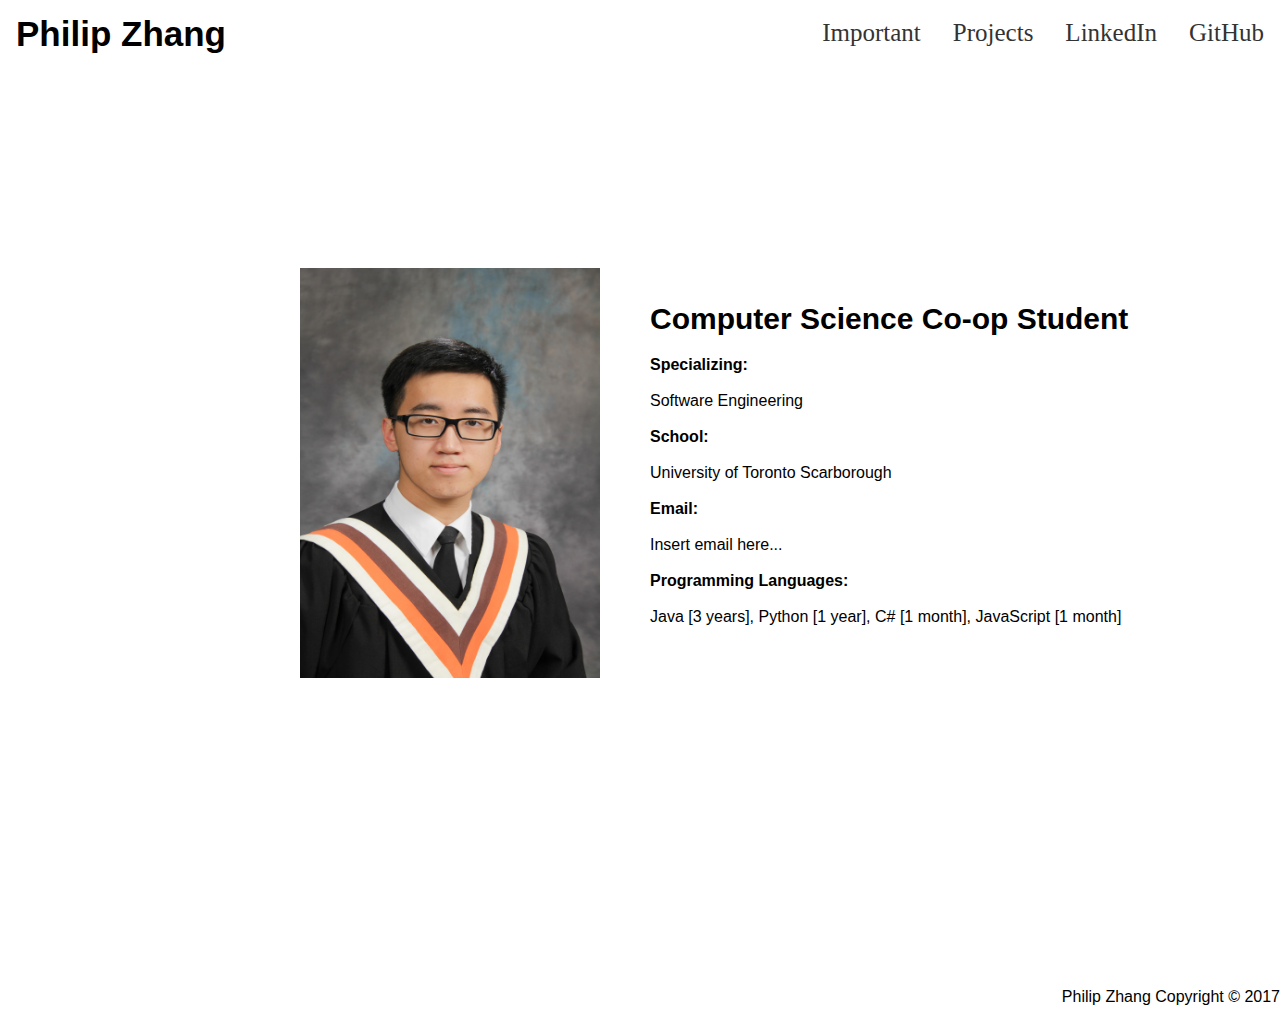
==== main.html @ 1d0159fe "Recoded some of the css" ====
<!DOCTYPE html>
<html>
<head>
    <title>Philip's Website</title>
    <meta charset="utf-8">
    <link rel="stylesheet" type ="text/css" href= "style.css">
    <link rel="icon" href="icon.png">
</head>
    
<body class="body">
    <div class="topnav" id="topnav">
        <b>Philip Zhang</b>
        <a href="https://github.com/logicallyInvalid" target="_blank">GitHub</a>
        <a href="https://www.linkedin.com/in/philip-zhang-3b7246127" target="_blank">LinkedIn</a>
        <a href="projects.html" target="_self">Projects</a>
        <a onclick="openWin()">Important</a>
    </div>
        
    <div class="intro">
        <img src="images/pictureofme.jpg" alt="A picture of me">
        <h1>Computer Science Co-op Student</h1><br>
        <p id ="Maintext">
            <Strong>Specializing:<br></Strong> <br>Software Engineering <br><br>
            <Strong>School:<br></Strong> <br>University of Toronto Scarborough <br><br>
            <Strong>Email:<br></Strong> <br>Insert email here...<br><br>
            <Strong>Programming Languages:<br></Strong> <br>Java [3 years], Python [1 year], C# [1 month], JavaScript [1 month]
        </p>
    </div>
    
    <div class= "bottom">
        <p id="copyright">Philip Zhang Copyright © 2017</p>
    </div>
    
    <script src="JavaScript/main.js"></script>
</body>

</html>
---- style.css ----
* {
    box-sizing: border-box;
    position: relative;
}

/* Top bar styles */
.topnav {
    background-color: rgba(255, 255, 255, 0.53);
    overflow: hidden;
}

.topnav a {
    /*Puts the options to the right*/
    float: right;
    display: block;
    color: #333;
    text-align: center;
    padding: 14px 16px;
    text-decoration: none;
    font-size: 25px;
    /*Move the options in the center*/
    margin-top: 5px;
    margin-bottom: 5px;
}

.topnav a:hover {
    background-color: #ddd;
    color: black;
}

.topnav a.active {
    background-color: #4CAF50;
    color: white;
}

.topnav .icon {
    display: none;
}

b {
    float: left;
    display: block;
    color: black;
    text-align: center;
    padding: 14px 16px;
    text-decoration: none;
    font-size: 35px;
    font-family: sans-serif;
}

/* Body Style */
.body {
    background-image: url(images/background.jpg);
    background-repeat: no-repeat;
    background-size: cover;
    top:0;
    bottom:0;
    left:0;
    right:0;
    margin: auto;
}

img {
    left: 250px;
    padding: 50px;
    height: 510px;
    width: 400px;
    top: 150px;
}

h1 {
    color: black;
    font-family: sans-serif;
    font-size: 30px;
    width: 500px;
    height: 30px;
    left: 650px;
    bottom: 300px;
}

.intro {
    height: auto;
    width: auto;
    /*border: 2px solid red;*/
}

#Maintext {
    font-family: sans-serif;
    color: black;
    width: 50%;
    bottom: 330px;
    left: 650px;
}

/* Bottom Style */
.bottom {
    background-color: rgba(255, 255, 255, 0.53);
    overflow: hidden;
}

#copyright {
    float: right;
    font-family: sans-serif;
}
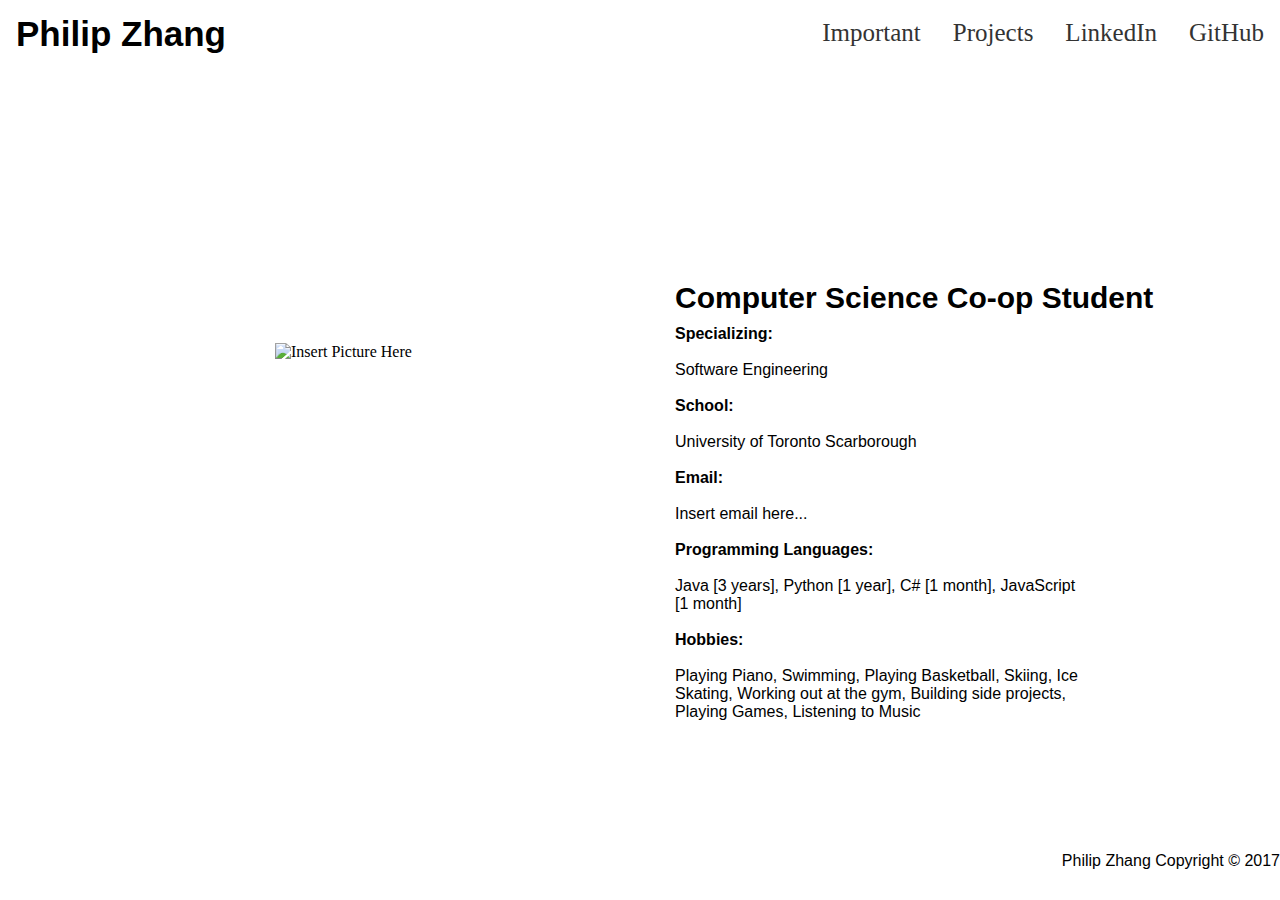
==== commit 55258f9d: "reposition the text" ====
--- a/main.html
+++ b/main.html
@@ -8,22 +8,24 @@
 </head>
     
 <body class="body">
+    <!embed name="forfun" loop="true" hidden="true" src="Disfigure%20-%20Blank%20%5BNCS%20Release%5D.mp3">
     <div class="topnav" id="topnav">
         <b>Philip Zhang</b>
-        <a href="https://github.com/logicallyInvalid" target="_blank">GitHub</a>
+        <a href="https://github.com/Veracities" target="_blank">GitHub</a>
         <a href="https://www.linkedin.com/in/philip-zhang-3b7246127" target="_blank">LinkedIn</a>
         <a href="projects.html" target="_self">Projects</a>
         <a onclick="openWin()">Important</a>
     </div>
         
     <div class="intro">
-        <img src="images/pictureofme.jpg" alt="A picture of me">
+        <img src="" alt="Insert Picture Here">
         <h1>Computer Science Co-op Student</h1><br>
         <p id ="Maintext">
             <Strong>Specializing:<br></Strong> <br>Software Engineering <br><br>
             <Strong>School:<br></Strong> <br>University of Toronto Scarborough <br><br>
             <Strong>Email:<br></Strong> <br>Insert email here...<br><br>
-            <Strong>Programming Languages:<br></Strong> <br>Java [3 years], Python [1 year], C# [1 month], JavaScript [1 month]
+            <Strong>Programming Languages:<br></Strong> <br>Java [3 years], Python [1 year], C# [1 month], JavaScript [1 month]<br><br>
+            <Strong>Hobbies:<br></Strong><br> Playing Piano, Swimming, Playing Basketball, Skiing, Ice Skating, Working out at the gym, Building side projects, Playing Games, Listening to Music
         </p>
     </div>
     
--- a/style.css
+++ b/style.css
@@ -50,7 +50,7 @@
 
 /* Body Style */
 .body {
-    background-image: url(images/background.jpg);
+    background-image: url(images/d.jpg);
     background-repeat: no-repeat;
     background-size: cover;
     top:0;
@@ -61,7 +61,7 @@
 }
 
 img {
-    left: 250px;
+    left: 100px;
     padding: 50px;
     height: 510px;
     width: 400px;
@@ -69,27 +69,28 @@
 }
 
 h1 {
-    color: black;
-    font-family: sans-serif;
     font-size: 30px;
     width: 500px;
     height: 30px;
-    left: 650px;
-    bottom: 300px;
+}
+
+h1, #Maintext {
+    left: 550px;
+    font-family: sans-serif;
+    color: black;
 }
 
 .intro {
-    height: auto;
-    width: auto;
-    /*border: 2px solid red;*/
+    margin-left: 125px;
+    margin-right: 125px;
+    margin-top: 75px;
+    margin-bottom: 75px;
+    background-color: rgba(255, 255, 255, 0.53);
 }
 
 #Maintext {
-    font-family: sans-serif;
-    color: black;
-    width: 50%;
-    bottom: 330px;
-    left: 650px;
+    width: 40%;
+    bottom: 40px;
 }
 
 /* Bottom Style */
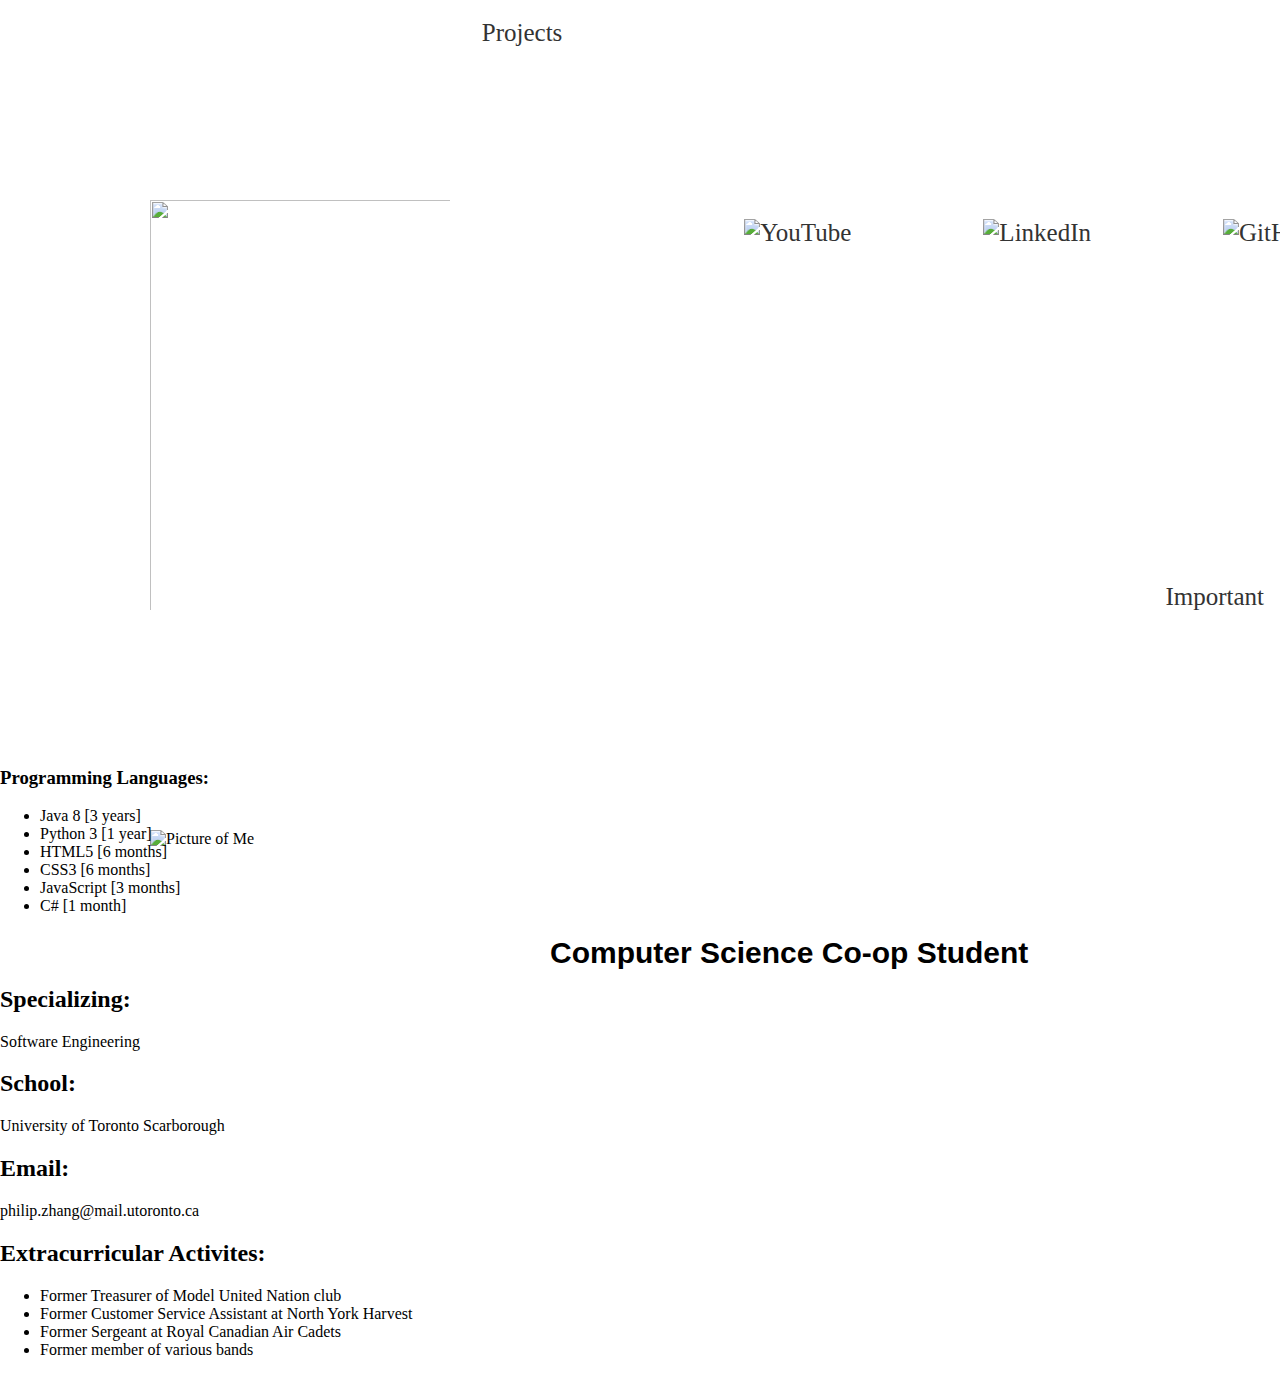
==== commit d24daa39: "update info" ====
--- a/main.html
+++ b/main.html
@@ -3,37 +3,72 @@
 <head>
     <title>Philip's Website</title>
     <meta charset="utf-8">
+    <script src="JavaScript/main.js"></script>
     <link rel="stylesheet" type ="text/css" href= "style.css">
     <link rel="icon" href="icon.png">
 </head>
     
 <body class="body">
-    <!embed name="forfun" loop="true" hidden="true" src="Disfigure%20-%20Blank%20%5BNCS%20Release%5D.mp3">
     <div class="topnav" id="topnav">
-        <b>Philip Zhang</b>
-        <a href="https://github.com/Veracities" target="_blank">GitHub</a>
-        <a href="https://www.linkedin.com/in/philip-zhang-3b7246127" target="_blank">LinkedIn</a>
+        <img src="images/name.png" id="name">
+        <a href= "https://github.com/Veracities" target="_blank">
+            <img src="images/github.png" id ="github" alt="GitHub">
+        </a>
+        <a href="https://www.linkedin.com/in/philip-zhang-3b7246127" target="_blank">
+            <img src="images/linkedin.png" id ="linkedin" alt="LinkedIn">
+        </a>
+        <a href="https://www.youtube.com/channel/UCBZC2u1Xl12IpMITeMt7UeA"  target="_blank">
+            <img src="images/youtube.png" id="youtube" alt="YouTube">
+        </a>
         <a href="projects.html" target="_self">Projects</a>
         <a onclick="openWin()">Important</a>
     </div>
         
-    <div class="intro">
-        <img src="" alt="Insert Picture Here">
-        <h1>Computer Science Co-op Student</h1><br>
-        <p id ="Maintext">
-            <Strong>Specializing:<br></Strong> <br>Software Engineering <br><br>
-            <Strong>School:<br></Strong> <br>University of Toronto Scarborough <br><br>
-            <Strong>Email:<br></Strong> <br>Insert email here...<br><br>
-            <Strong>Programming Languages:<br></Strong> <br>Java [3 years], Python [1 year], C# [1 month], JavaScript [1 month]<br><br>
-            <Strong>Hobbies:<br></Strong><br> Playing Piano, Swimming, Playing Basketball, Skiing, Ice Skating, Working out at the gym, Building side projects, Playing Games, Listening to Music
-        </p>
+    <div class="container">
+        <div class="picture">
+            <img height="350px" width="250px" src="/images/picofme.jpg" alt="Picture of Me">
+            
+            <h3>Programming Languages:</h3>
+
+            <ul id= "programminglang">
+                <li>Java 8 [3 years]</li>
+                <li>Python 3 [1 year]</li>
+                <li>HTML5 [6 months]</li>
+                <li>CSS3 [6 months]</li>
+                <li>JavaScript [3 months]</li>
+                <li>C# [1 month]</li>
+            </ul>
+        </div>
+
+        <div class="info">
+            <h1>Computer Science Co-op Student</h1>
+            <h2>Specializing:</h2>
+            
+            <div class="context">
+                Software Engineering
+            </div>
+            
+            <h2>School:</h2>
+    
+            <div class="context">
+                University of Toronto Scarborough
+            </div>
+            
+            <h2>Email:</h2>
+  
+            <div class="context">
+                philip.zhang@mail.utoronto.ca
+            </div>
+            
+            <h2>Extracurricular Activites:</h2>
+            
+            <ul id= "activites">
+                <li id="act">Former Treasurer of Model United Nation club</li>
+                <li id="act">Former Customer Service Assistant at North York Harvest</li>
+                <li id="act">Former Sergeant at Royal Canadian Air Cadets</li>
+                <li id="act">Former member of various bands</li>
+            </ul>
+        </div>
     </div>
-    
-    <div class= "bottom">
-        <p id="copyright">Philip Zhang Copyright © 2017</p>
-    </div>
-    
-    <script src="JavaScript/main.js"></script>
 </body>
-
 </html>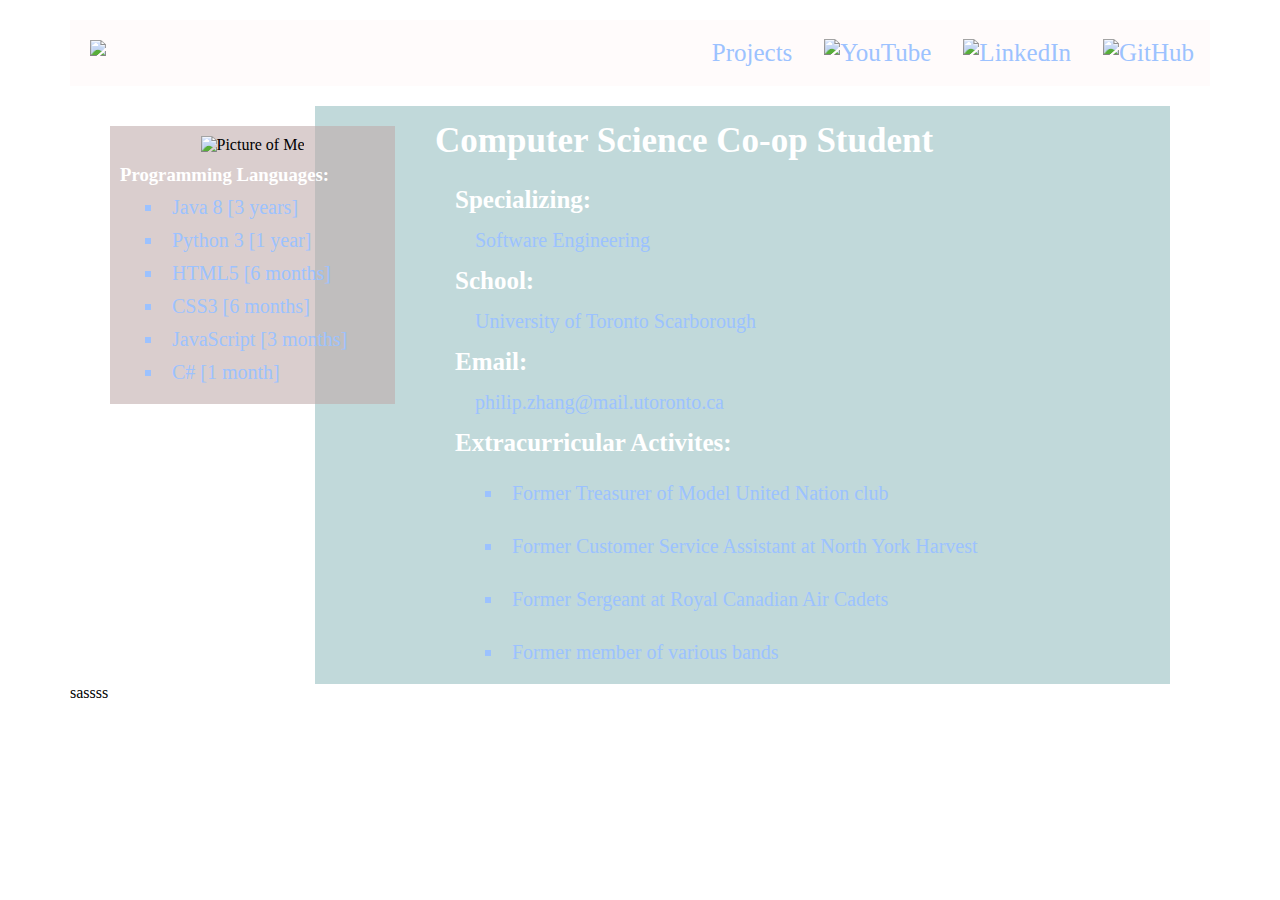
==== commit 265cf8f4: "Deleted "popup.html"" ====
--- a/main.html
+++ b/main.html
@@ -3,6 +3,7 @@
 <head>
     <title>Philip's Website</title>
     <meta charset="utf-8">
+    <meta name="viewport" content="width=device-width, initial-scale=1">
     <script src="JavaScript/main.js"></script>
     <link rel="stylesheet" type ="text/css" href= "style.css">
     <link rel="icon" href="icon.png">
@@ -21,7 +22,6 @@
             <img src="images/youtube.png" id="youtube" alt="YouTube">
         </a>
         <a href="projects.html" target="_self">Projects</a>
-        <a onclick="openWin()">Important</a>
     </div>
         
     <div class="container">
@@ -69,6 +69,10 @@
                 <li id="act">Former member of various bands</li>
             </ul>
         </div>
+        
+        <div class="bottom">
+            <p>sassss</p>
+        </div>
     </div>
 </body>
 </html>--- a/style.css
+++ b/style.css
@@ -1,11 +1,12 @@
 * {
+    margin: 0;
+    padding: 0;
     box-sizing: border-box;
-    position: relative;
 }
 
 /* Top bar styles */
 .topnav {
-    background-color: rgba(255, 255, 255, 0.53);
+    background-color: rgba(255, 225, 225, 0.15);
     overflow: hidden;
 }
 
@@ -13,7 +14,7 @@
     /*Puts the options to the right*/
     float: right;
     display: block;
-    color: #333;
+    color: rgb(156, 194, 255);
     text-align: center;
     padding: 14px 16px;
     text-decoration: none;
@@ -29,7 +30,7 @@
 }
 
 .topnav a.active {
-    background-color: #4CAF50;
+    background-color: #eefa5e;
     color: white;
 }
 
@@ -37,69 +38,108 @@
     display: none;
 }
 
-b {
-    float: left;
-    display: block;
-    color: black;
-    text-align: center;
-    padding: 14px 16px;
-    text-decoration: none;
-    font-size: 35px;
-    font-family: sans-serif;
+/* Body Style */
+.body {
+    background-image: url(images/USo6P0c.jpg);
+    background-repeat: no-repeat;
+    background-size: cover;
+    max-height: 1980px;
+    width: 1140px;
+    margin-left: auto;
+    margin-right: auto;
+    margin-top: 20px;
+    margin: 20px auto 0 auto;
 }
 
-/* Body Style */
-.body {
-    background-image: url(images/d.jpg);
-    background-repeat: no-repeat;
-    background-size: cover;
-    top:0;
-    bottom:0;
-    left:0;
-    right:0;
-    margin: auto;
+#name {
+    width: 30%;
+    margin: 20px 0 0 20px;
+    
 }
 
-img {
-    left: 100px;
-    padding: 50px;
-    height: 510px;
-    width: 400px;
-    top: 150px;
+h1 ,h2, h3 {
+    color: white;
+}
+
+.context, #programminglang, #activites {
+    color: rgb(156, 194, 255);
 }
 
 h1 {
-    font-size: 30px;
-    width: 500px;
-    height: 30px;
+    font-size: 35px;
+    margin-top: 15px;
+    margin-bottom: 25px;
+    margin-left: 120px;
 }
 
-h1, #Maintext {
-    left: 550px;
-    font-family: sans-serif;
-    color: black;
+li {
+    text-align: left;
+    font-size: 20px;
+    margin-left: 25px;
+    margin-bottom: 10px;
+    list-style-type: square;
+    list-style-position: inside;
 }
 
-.intro {
-    margin-left: 125px;
-    margin-right: 125px;
-    margin-top: 75px;
-    margin-bottom: 75px;
-    background-color: rgba(255, 255, 255, 0.53);
+.container {
+    margin-top: 20px;
 }
 
-#Maintext {
-    width: 40%;
-    bottom: 40px;
+.info {
+    width: 75%;
+    float: left;
+    position: relative;
+    right: 40px;
+    background-color:rgba(100, 160, 162, 0.4);
+    z-index: -1;
 }
 
-/* Bottom Style */
-.bottom {
-    background-color: rgba(255, 255, 255, 0.53);
-    overflow: hidden;
+.picture {
+    float: left;
+    width: 25%;
+    position: relative;
+    left: 40px;
+    top: 20px;
+    text-align: center;
+    padding: 10px;
+    background-color: rgba(191, 171, 171, 0.58);
+    z-index: 0;
+    
 }
 
-#copyright {
-    float: right;
-    font-family: sans-serif;
+h2 {
+    margin-left: 140px;
+    font-size: 25px;
+    margin-bottom: 15px;
 }
+
+.context {
+    margin-left: 160px;
+    font-size: 20px;
+    margin-bottom: 15px;
+}
+
+#github , #linkedin ,#youtube {
+    height: 30px;
+    width: 30px;
+}
+
+#act {
+    list-style-type: square;
+    list-style-position: inside;
+    margin-left: 160px;
+    padding: 10px;
+    font-size: 20px;
+}
+
+h3 {
+    text-align: left;
+    margin-top: 10px;
+    margin-bottom: 10px;
+}
+
+.bottom {
+    background-color: white;
+    position: relative;
+    float: left;
+}
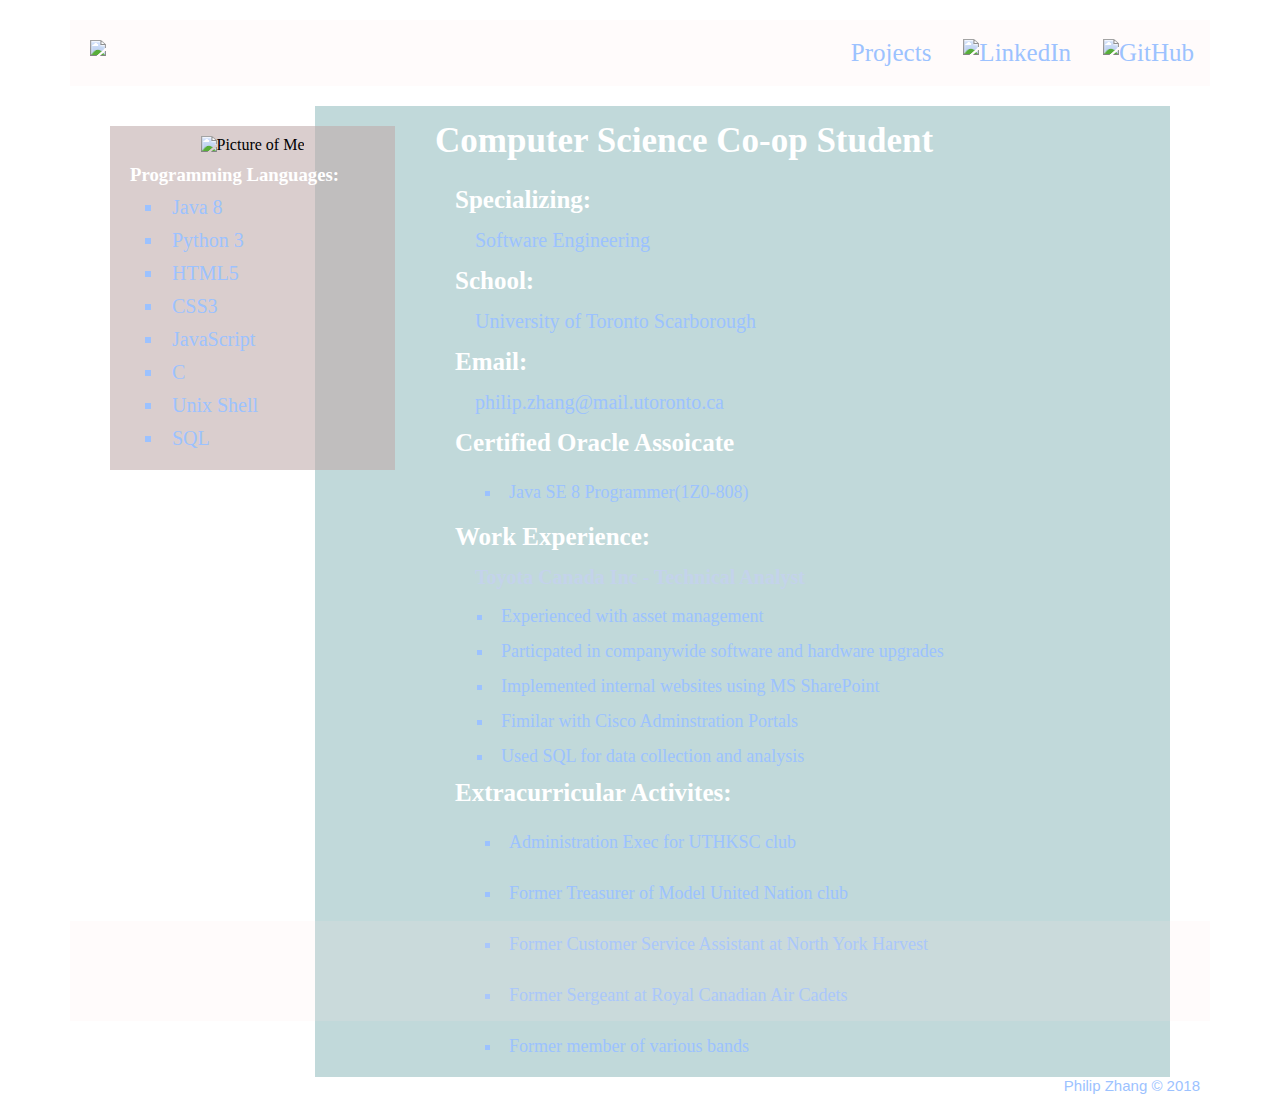
==== commit 8873fca0: "Added Google Analytics to main html" ====
--- a/main.html
+++ b/main.html
@@ -7,6 +7,14 @@
     <script src="JavaScript/main.js"></script>
     <link rel="stylesheet" type ="text/css" href= "style.css">
     <link rel="icon" href="icon.png">
+    <!-- Global site tag (gtag.js) - Google Analytics -->
+    <script async src="https://www.googletagmanager.com/gtag/js?id=UA-132229642-1"></script>
+    <script>
+        window.dataLayer = window.dataLayer || [];
+        function gtag(){dataLayer.push(arguments);}
+        gtag('js', new Date());
+        gtag('config', 'UA-132229642-1');
+    </script>
 </head>
     
 <body class="body">
@@ -18,9 +26,6 @@
         <a href="https://www.linkedin.com/in/philip-zhang-3b7246127" target="_blank">
             <img src="images/linkedin.png" id ="linkedin" alt="LinkedIn">
         </a>
-        <a href="https://www.youtube.com/channel/UCBZC2u1Xl12IpMITeMt7UeA"  target="_blank">
-            <img src="images/youtube.png" id="youtube" alt="YouTube">
-        </a>
         <a href="projects.html" target="_self">Projects</a>
     </div>
         
@@ -31,12 +36,14 @@
             <h3>Programming Languages:</h3>
 
             <ul id= "programminglang">
-                <li>Java 8 [3 years]</li>
-                <li>Python 3 [1 year]</li>
-                <li>HTML5 [6 months]</li>
-                <li>CSS3 [6 months]</li>
-                <li>JavaScript [3 months]</li>
-                <li>C# [1 month]</li>
+                <li>Java 8</li>
+                <li>Python 3</li>
+                <li>HTML5</li>
+                <li>CSS3</li>
+                <li>JavaScript</li>
+                <li>C</li>
+                <li>Unix Shell</li>
+                <li>SQL</li>
             </ul>
         </div>
 
@@ -59,20 +66,34 @@
             <div class="context">
                 philip.zhang@mail.utoronto.ca
             </div>
-            
+            <h2>Certified Oracle Assoicate</h2>
+                <ul id= "activites">
+                    <li id="act">Java SE 8 Programmer(1Z0-808)</li>
+                </ul>
+            <h2>Work Experience:</h2>
+            <h2 id="h3">Toyota Canada Inc - Technical Analyst</h2>
+            <ul id= "activites">
+                <li id="job">Experienced with asset management</li>
+                <li id="job">Particpated in companywide software and hardware upgrades</li>
+                <li id="job">Implemented internal websites using MS SharePoint</li>
+                <li id="job">Fimilar with Cisco Adminstration Portals</li>
+                <li id="job">Used SQL for data collection and analysis</li>
+            </ul>
+    
             <h2>Extracurricular Activites:</h2>
             
             <ul id= "activites">
+                <li id="act">Administration Exec for UTHKSC club</li>
                 <li id="act">Former Treasurer of Model United Nation club</li>
                 <li id="act">Former Customer Service Assistant at North York Harvest</li>
                 <li id="act">Former Sergeant at Royal Canadian Air Cadets</li>
                 <li id="act">Former member of various bands</li>
             </ul>
         </div>
-        
-        <div class="bottom">
-            <p>sassss</p>
-        </div>
+    </div>
+    
+    <div class="bottom">
+         <p id="copyright">Philip Zhang © 2018</p>
     </div>
 </body>
 </html>--- a/style.css
+++ b/style.css
@@ -38,9 +38,15 @@
     display: none;
 }
 
+#name {
+    width: 30%;
+    margin: 20px 0 0 20px;
+    
+}
+
 /* Body Style */
 .body {
-    background-image: url(images/USo6P0c.jpg);
+    background-image: url(images/background.jpg);
     background-repeat: no-repeat;
     background-size: cover;
     max-height: 1980px;
@@ -51,11 +57,6 @@
     margin: 20px auto 0 auto;
 }
 
-#name {
-    width: 30%;
-    margin: 20px 0 0 20px;
-    
-}
 
 h1 ,h2, h3 {
     color: white;
@@ -83,6 +84,8 @@
 
 .container {
     margin-top: 20px;
+    width: auto;
+    height: 650px;
 }
 
 .info {
@@ -129,17 +132,41 @@
     list-style-position: inside;
     margin-left: 160px;
     padding: 10px;
-    font-size: 20px;
+    font-size: 18px;
+}
+
+#job {
+    list-style-type: square;
+    list-style-position: inside;
+    margin-left: 160px;
+    padding: 2px;
+    font-size: 18px;
 }
 
 h3 {
     text-align: left;
     margin-top: 10px;
+    margin-left: 10px;
     margin-bottom: 10px;
 }
 
+#h3 {
+    margin-left: 160px;
+    font-size: 20px;
+    color: rgb(196, 211, 235);
+}
+
 .bottom {
-    background-color: white;
     position: relative;
-    float: left;
+    margin-top: 165px;
+    background-color: rgba(255, 225, 225, 0.15);
+    text-align: right;
+    max-height: 100px;
 }
+
+#copyright {
+    padding: 10px;
+    font-size: 15px;
+    font-family: sans-serif;
+    color: rgb(156, 194, 255);
+}
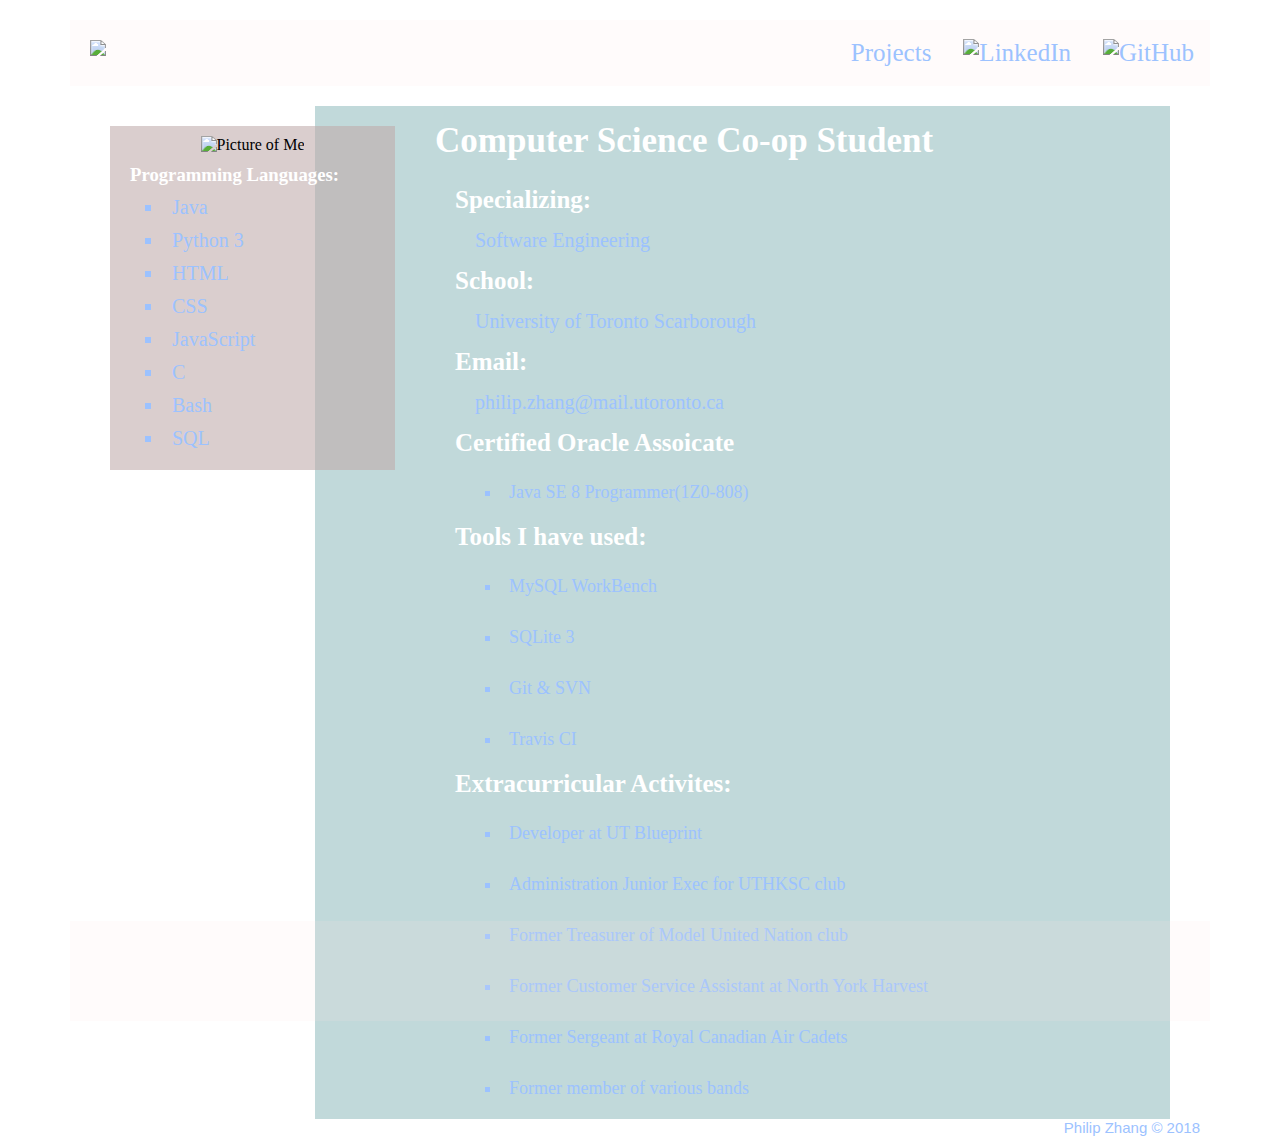
==== commit 183b03fc: "Updated projects and made changes in main" ====
--- a/main.html
+++ b/main.html
@@ -16,10 +16,10 @@
         gtag('config', 'UA-132229642-1');
     </script>
 </head>
-    
+
 <body class="body">
     <div class="topnav" id="topnav">
-        <img src="images/name.png" id="name">
+        <img src="images/name.png" id="name" href="main.html">
         <a href= "https://github.com/Veracities" target="_blank">
             <img src="images/github.png" id ="github" alt="GitHub">
         </a>
@@ -28,21 +28,21 @@
         </a>
         <a href="projects.html" target="_self">Projects</a>
     </div>
-        
+
     <div class="container">
         <div class="picture">
             <img height="350px" width="250px" src="/images/picofme.jpg" alt="Picture of Me">
-            
+
             <h3>Programming Languages:</h3>
 
             <ul id= "programminglang">
-                <li>Java 8</li>
+                <li>Java</li>
                 <li>Python 3</li>
-                <li>HTML5</li>
-                <li>CSS3</li>
+                <li>HTML</li>
+                <li>CSS</li>
                 <li>JavaScript</li>
                 <li>C</li>
-                <li>Unix Shell</li>
+                <li>Bash</li>
                 <li>SQL</li>
             </ul>
         </div>
@@ -50,19 +50,19 @@
         <div class="info">
             <h1>Computer Science Co-op Student</h1>
             <h2>Specializing:</h2>
-            
+
             <div class="context">
                 Software Engineering
             </div>
-            
+
             <h2>School:</h2>
-    
+
             <div class="context">
                 University of Toronto Scarborough
             </div>
-            
+
             <h2>Email:</h2>
-  
+
             <div class="context">
                 philip.zhang@mail.utoronto.ca
             </div>
@@ -70,20 +70,17 @@
                 <ul id= "activites">
                     <li id="act">Java SE 8 Programmer(1Z0-808)</li>
                 </ul>
-            <h2>Work Experience:</h2>
-            <h2 id="h3">Toyota Canada Inc - Technical Analyst</h2>
+            <h2>Tools I have used:</h2>
+            <ul id ="activites">
+                  <li id="act">MySQL WorkBench</li>
+                  <li id="act">SQLite 3</li>
+                  <li id="act">Git & SVN</li>
+                  <li id="act">Travis CI</li>
+            </ul>
+            <h2>Extracurricular Activites:</h2>
             <ul id= "activites">
-                <li id="job">Experienced with asset management</li>
-                <li id="job">Particpated in companywide software and hardware upgrades</li>
-                <li id="job">Implemented internal websites using MS SharePoint</li>
-                <li id="job">Fimilar with Cisco Adminstration Portals</li>
-                <li id="job">Used SQL for data collection and analysis</li>
-            </ul>
-    
-            <h2>Extracurricular Activites:</h2>
-            
-            <ul id= "activites">
-                <li id="act">Administration Exec for UTHKSC club</li>
+                <li id="act">Developer at UT Blueprint</li>
+                <li id="act">Administration Junior Exec for UTHKSC club</li>
                 <li id="act">Former Treasurer of Model United Nation club</li>
                 <li id="act">Former Customer Service Assistant at North York Harvest</li>
                 <li id="act">Former Sergeant at Royal Canadian Air Cadets</li>
@@ -91,9 +88,9 @@
             </ul>
         </div>
     </div>
-    
+
     <div class="bottom">
          <p id="copyright">Philip Zhang © 2018</p>
     </div>
 </body>
-</html>+</html>
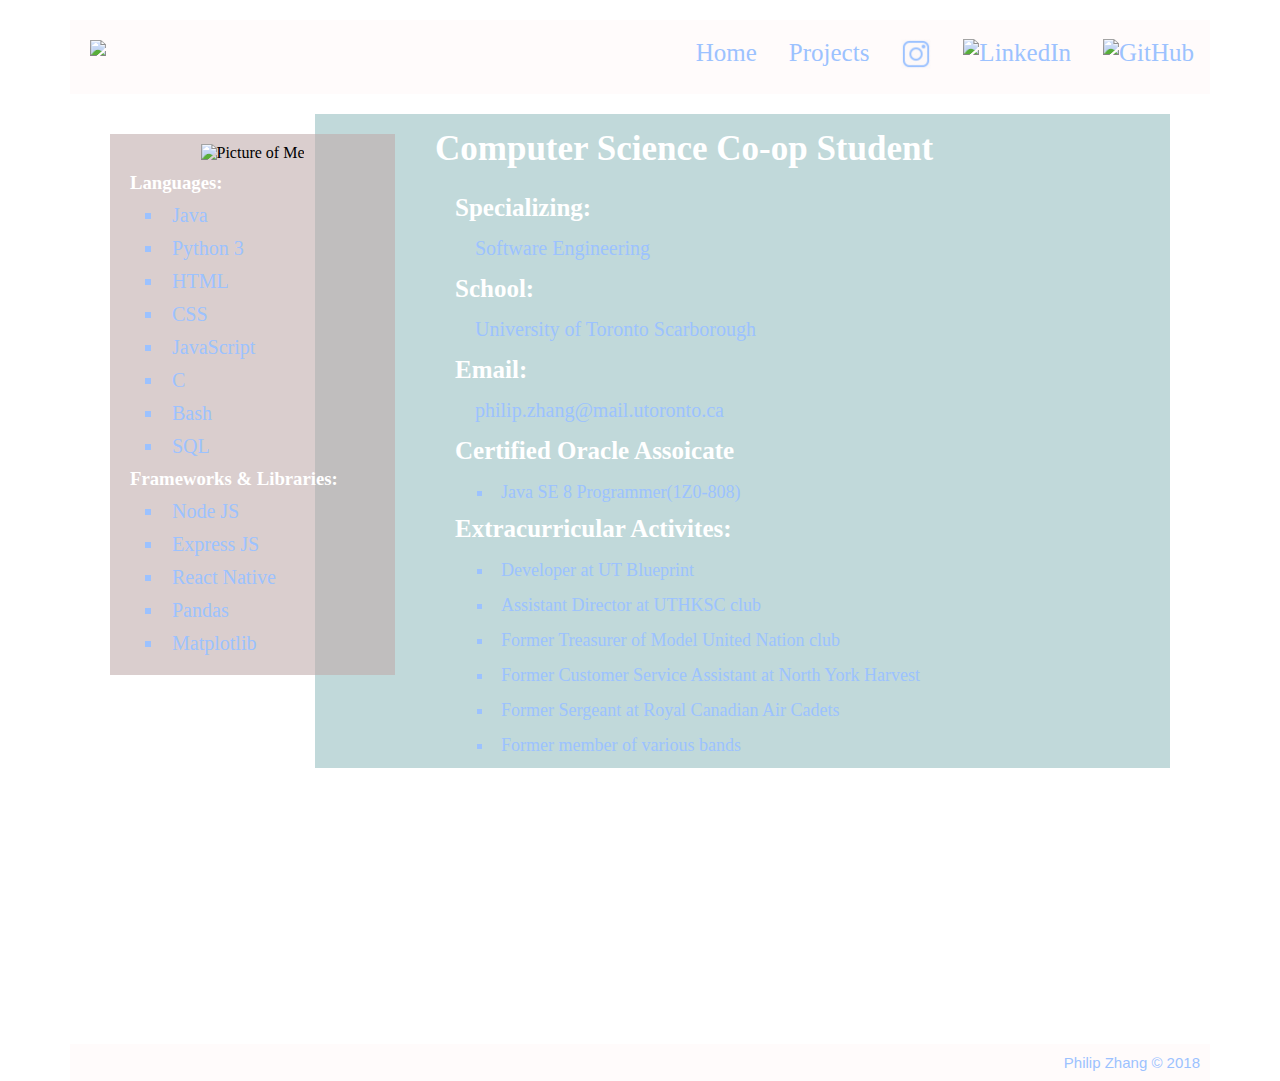
==== commit c17702db: "added instagram account link" ====
--- a/main.html
+++ b/main.html
@@ -20,20 +20,24 @@
 <body class="body">
     <div class="topnav" id="topnav">
         <img src="images/name.png" id="name" href="main.html">
-        <a href= "https://github.com/Veracities" target="_blank">
+        <a href= "https://github.com/ImNotMee" target="_blank">
             <img src="images/github.png" id ="github" alt="GitHub">
         </a>
         <a href="https://www.linkedin.com/in/philip-zhang-3b7246127" target="_blank">
             <img src="images/linkedin.png" id ="linkedin" alt="LinkedIn">
         </a>
+        <a href="https://www.instagram.com/_philzpng_/" target="_blank">
+            <img src="images/instagram.png" id ="linkedin" alt="Instagram">
+        </a>
         <a href="projects.html" target="_self">Projects</a>
+        <a href="main.html" target="_self">Home</a>
     </div>
 
     <div class="container">
         <div class="picture">
             <img height="350px" width="250px" src="/images/picofme.jpg" alt="Picture of Me">
 
-            <h3>Programming Languages:</h3>
+            <h3>Languages:</h3>
 
             <ul id= "programminglang">
                 <li>Java</li>
@@ -44,6 +48,14 @@
                 <li>C</li>
                 <li>Bash</li>
                 <li>SQL</li>
+            </ul>
+            <h3>Frameworks & Libraries:</h3>
+            <ul id="programminglang">
+                <li>Node JS</li>
+                <li>Express JS</li>
+                <li>React Native</li>
+                <li>Pandas</li>
+                <li>Matplotlib</li>
             </ul>
         </div>
 
@@ -70,17 +82,10 @@
                 <ul id= "activites">
                     <li id="act">Java SE 8 Programmer(1Z0-808)</li>
                 </ul>
-            <h2>Tools I have used:</h2>
-            <ul id ="activites">
-                  <li id="act">MySQL WorkBench</li>
-                  <li id="act">SQLite 3</li>
-                  <li id="act">Git & SVN</li>
-                  <li id="act">Travis CI</li>
-            </ul>
             <h2>Extracurricular Activites:</h2>
             <ul id= "activites">
                 <li id="act">Developer at UT Blueprint</li>
-                <li id="act">Administration Junior Exec for UTHKSC club</li>
+                <li id="act">Assistant Director at UTHKSC club</li>
                 <li id="act">Former Treasurer of Model United Nation club</li>
                 <li id="act">Former Customer Service Assistant at North York Harvest</li>
                 <li id="act">Former Sergeant at Royal Canadian Air Cadets</li>
--- a/style.css
+++ b/style.css
@@ -41,7 +41,7 @@
 #name {
     width: 30%;
     margin: 20px 0 0 20px;
-    
+
 }
 
 /* Body Style */
@@ -49,11 +49,10 @@
     background-image: url(images/background.jpg);
     background-repeat: no-repeat;
     background-size: cover;
-    max-height: 1980px;
     width: 1140px;
+    height: 100%;
     margin-left: auto;
     margin-right: auto;
-    margin-top: 20px;
     margin: 20px auto 0 auto;
 }
 
@@ -107,7 +106,7 @@
     padding: 10px;
     background-color: rgba(191, 171, 171, 0.58);
     z-index: 0;
-    
+
 }
 
 h2 {
@@ -131,7 +130,7 @@
     list-style-type: square;
     list-style-position: inside;
     margin-left: 160px;
-    padding: 10px;
+    padding: 2px;
     font-size: 18px;
 }
 
@@ -158,7 +157,7 @@
 
 .bottom {
     position: relative;
-    margin-top: 165px;
+    margin-top: 280px;
     background-color: rgba(255, 225, 225, 0.15);
     text-align: right;
     max-height: 100px;
